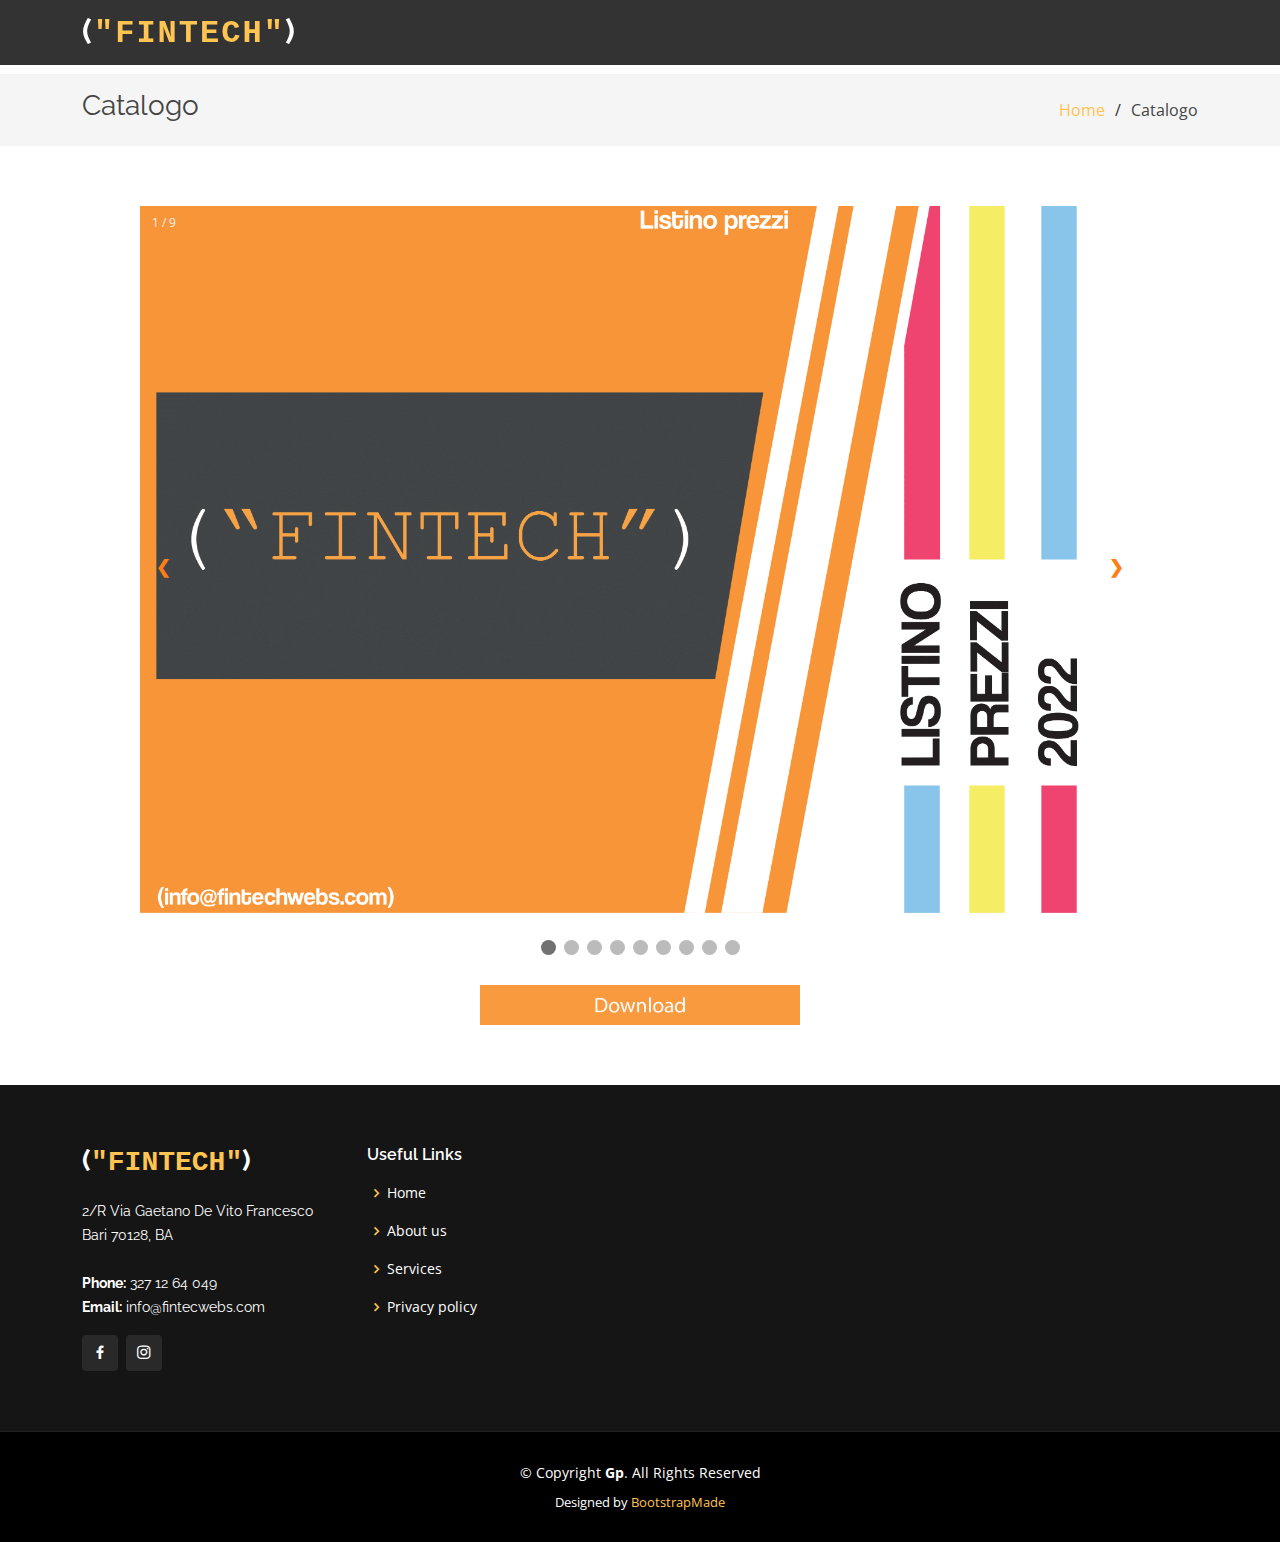
==== catalogo.html @ bb720577 "aggiunto catalogo" ====
<!DOCTYPE html>
<html lang="en">

<head>
 <meta charset="utf-8">
 <meta content="width=device-width, initial-scale=1.0" name="viewport">

  <title>Portfolio Details - Gp Bootstrap Template</title>
  <meta content="" name="description">
  <meta content="" name="keywords">
  <meta name="viewport" content="width=device-width, initial-scale=1">

  <!-- Google Fonts -->
  <link href="https://fonts.googleapis.com/css?family=Open+Sans:300,300i,400,400i,600,600i,700,700i|Raleway:300,300i,400,400i,500,500i,600,600i,700,700i|Poppins:300,300i,400,400i,500,500i,600,600i,700,700i" rel="stylesheet">

  <!-- Vendor CSS Files -->
  <link href="assets/vendor/aos/aos.css" rel="stylesheet"> 
  <link href="assets/vendor/bootstrap/css/bootstrap.min.css" rel="stylesheet"> 
  <link href="assets/vendor/bootstrap-icons/bootstrap-icons.css" rel="stylesheet">
  <link href="assets/vendor/boxicons/css/boxicons.min.css" rel="stylesheet">
  <link href="assets/vendor/glightbox/css/glightbox.min.css" rel="stylesheet">
  <link href="assets/vendor/remixicon/remixicon.css" rel="stylesheet">
  <link href="assets/vendor/swiper/swiper-bundle.min.css" rel="stylesheet">

    <!-- Template Main CSS File -->
  <link href="assets/css/style.css" rel="stylesheet">

  <!-- =======================================================
  * Template Name: Gp - v4.7.0
  * Template URL: https://bootstrapmade.com/gp-free-multipurpose-html-bootstrap-template/
  * Author: BootstrapMade.com
  * License: https://bootstrapmade.com/license/
  ======================================================== -->
<style> 

  @keyframes key {
  from {opacity: .4} 
  to {opacity: 1}
  }

/* On smaller screens, decrease text size */
@media only screen and (max-width: 300px) {
  .prev, .next,.text {font-size: 11px}
}

</style>

</head>

<body>

  <!-- ======= Header ======= -->
  <header id="header" class="fixed-top header-inner-pages">
    <div class="container d-flex align-items-center justify-content-lg-between">

      <h1 class="logo me-auto me-lg-0"><a href="index.html">(<span>"FINTECH"</span>)</a></h1>

    </div>
  </header><!-- End Header -->

  <main id="main">

    <!-- ======= Breadcrumbs ======= -->
    <section id="breadcrumbs" class="breadcrumbs">
      <div class="container">

        <div class="d-flex justify-content-between align-items-center">
          <h2>Catalogo</h2>
          <ol>
            <li><a href="index.html">Home</a></li>
            <li>Catalogo</li>
          </ol>
        </div>

      </div>
    </section><!-- End Breadcrumbs -->

  </main><!-- End #main -->


  <!-- ======= Catalogo Details Section ======= -->
  <section id="catalogo">

    <!-- Slideshow container -->
    <div class="slideshow-container">

      <!-- Full-width images with number and caption text -->
      <div class="mySlides key">
        <div class="numbertext">1 / 9</div>
        <img src="assets\img\portfolio\Catalogo\CATALOGO_PREZZI_FINTECH 1wb-1.png" style="width:100%">
      </div>

      <div class="mySlides key">
        <div class="numbertext">2 / 9</div>
        <img src="assets\img\portfolio\Catalogo\CATALOGO_PREZZI_FINTECH 2wb-1.png" style="width:100%">
      </div>

      <div class="mySlides key">
        <div class="numbertext">3 / 9</div>
        <img src="assets\img\portfolio\Catalogo\CATALOGO_PREZZI_FINTECH 3wb-1.png" style="width:100%">
      </div>

      <div class="mySlides key">
        <div class="numbertext">4 / 9</div>
        <img src="assets\img\portfolio\Catalogo\CATALOGO_PREZZI_FINTECH 4wb-1.png" style="width:100%">
      </div>

      <div class="mySlides key">
        <div class="numbertext">5 / 9</div>
        <img src="assets\img\portfolio\Catalogo\CATALOGO_PREZZI_FINTECH 5wb-1.png" style="width:100%">
      </div>

      <div class="mySlides key">
        <div class="numbertext">6 / 9</div>
        <img src="assets\img\portfolio\Catalogo\CATALOGO_PREZZI_FINTECH 6wb-1.png" style="width:100%">
      </div>

      <div class="mySlides key">
        <div class="numbertext">7 / 9</div>
        <img src="assets\img\portfolio\Catalogo\CATALOGO_PREZZI_FINTECH 7wb-1.png" style="width:100%">
      </div>

      <div class="mySlides key">
        <div class="numbertext">8 / 9</div>
        <img src="assets\img\portfolio\Catalogo\CATALOGO_PREZZI_FINTECH 8wb-1.png" style="width:100%">
      </div>

      <div class="mySlides key">
        <div class="numbertext">9 / 9</div>
        <img src="assets\img\portfolio\Catalogo\CATALOGO_PREZZI_FINTECH 9wb-1.png" style="width:100%">
      </div>


      <!-- Next and previous buttons -->
      <a class="prev" onclick="plusSlides(-1)">&#10094;</a>
      <a class="next" onclick="plusSlides(1)">&#10095;</a>
    </div>
    <br>

    <!-- The dots/circles -->
    <div style="text-align:center">
      <span class="dot" onclick="currentSlide(1)"></span>
      <span class="dot" onclick="currentSlide(2)"></span>
      <span class="dot" onclick="currentSlide(3)"></span>
      <span class="dot" onclick="currentSlide(4)"></span>
      <span class="dot" onclick="currentSlide(5)"></span>
      <span class="dot" onclick="currentSlide(6)"></span>
      <span class="dot" onclick="currentSlide(7)"></span>
      <span class="dot" onclick="currentSlide(8)"></span>
      <span class="dot" onclick="currentSlide(9)"></span>
    </div>
    
   <br>
  
     <a href="assets\img\portfolio\Catalogo\download\Binder1.pdf" download>
      <img class="center" src="assets\img\portfolio\Catalogo\bottone.png">
    </a>

     
  </section> 



  <!-- ======= Footer ======= -->
   <footer id="footer">
    <div class="footer-top">
      <div class="container">
        <div class="row">

          <div class="col-lg-3 col-md-6">
            <div class="footer-info">
              <h3>(<span>"FINTECH"</span>)</h3>
              <p>
               2/R Via Gaetano De Vito Francesco <br>
                 Bari 70128, BA<br><br>
                <strong>Phone:</strong> 327 12 64 049<br>
                <strong>Email:</strong> info@fintecwebs.com<br>
              </p>
              <div class="social-links mt-3">
                <!-- <a href="#" class="twitter"><i class="bx bxl-twitter"></i></a> -->
                <a href="#" class="facebook"><i class="bx bxl-facebook"></i></a>
                <a href="#" class="instagram"><i class="bx bxl-instagram"></i></a>
             <!--    <a href="#" class="google-plus"><i class="bx bxl-skype"></i></a> -->
              <!--   <a href="#" class="linkedin"><i class="bx bxl-linkedin"></i></a> -->
              </div>
            </div>
          </div>

          <div class="col-lg-2 col-md-6 footer-links">
            <h4>Useful Links</h4>
            <ul>
              <li><i class="bx bx-chevron-right"></i> <a href="#hero">Home</a></li>
              <li><i class="bx bx-chevron-right"></i> <a href="#about">About us</a></li>
              <!-- <li><i class="bx bx-chevron-right"></i> <a href="#">Services</a></li> -->
              <li><i class="bx bx-chevron-right"></i> <a href="#features">Services</a></li>
              <li><i class="bx bx-chevron-right"></i> <a href="#footer">Privacy policy</a></li>
            </ul>
          </div>
        </div>
      </div>
    </div>

    <div class="container">
      <div class="copyright">
        &copy; Copyright <strong><span>Gp</span></strong>. All Rights Reserved
      </div>
      <div class="credits">
        <!-- All the links in the footer should remain intact. -->
        <!-- You can delete the links only if you purchased the pro version. -->
        <!-- Licensing information: https://bootstrapmade.com/license/ -->
        <!-- Purchase the pro version with working PHP/AJAX contact form: https://bootstrapmade.com/gp-free-multipurpose-html-bootstrap-template/ -->
        Designed by <a href="https://bootstrapmade.com/">BootstrapMade</a>
      </div>
    </div>
  </footer>
  <!-- End Footer -->

  <div id="preloader"></div>
  <a href="#" class="back-to-top d-flex align-items-center justify-content-center"><i class="bi bi-arrow-up-short"></i></a>

  <!-- Vendor JS Files -->
  <script src="assets/vendor/purecounter/purecounter.js"></script>
  <script src="assets/vendor/aos/aos.js"></script>
  <script src="assets/vendor/bootstrap/js/bootstrap.bundle.min.js"></script>
  <script src="assets/vendor/glightbox/js/glightbox.min.js"></script>
  <script src="assets/vendor/isotope-layout/isotope.pkgd.min.js"></script>
  <script src="assets/vendor/swiper/swiper-bundle.min.js"></script>
  <script src="assets/vendor/php-email-form/validate.js"></script>

  <!-- Template Main JS File -->
  <script src="assets/js/main.js"></script>

  <script>
let slideIndex = 1;
showSlides(slideIndex);

function plusSlides(n) {
  showSlides(slideIndex += n);
}

function currentSlide(n) {
  showSlides(slideIndex = n);
}

function showSlides(n) {
  let i;
  let slides = document.getElementsByClassName("mySlides");
  let dots = document.getElementsByClassName("dot");
  if (n > slides.length) {slideIndex = 1}    
  if (n < 1) {slideIndex = slides.length}
  for (i = 0; i < slides.length; i++) {
    slides[i].style.display = "none";  
  }
  for (i = 0; i < dots.length; i++) {
    dots[i].className = dots[i].className.replace(" active", "");
  }
  slides[slideIndex-1].style.display = "block";  
  dots[slideIndex-1].className += " active";
}
</script>

</body>

</html>
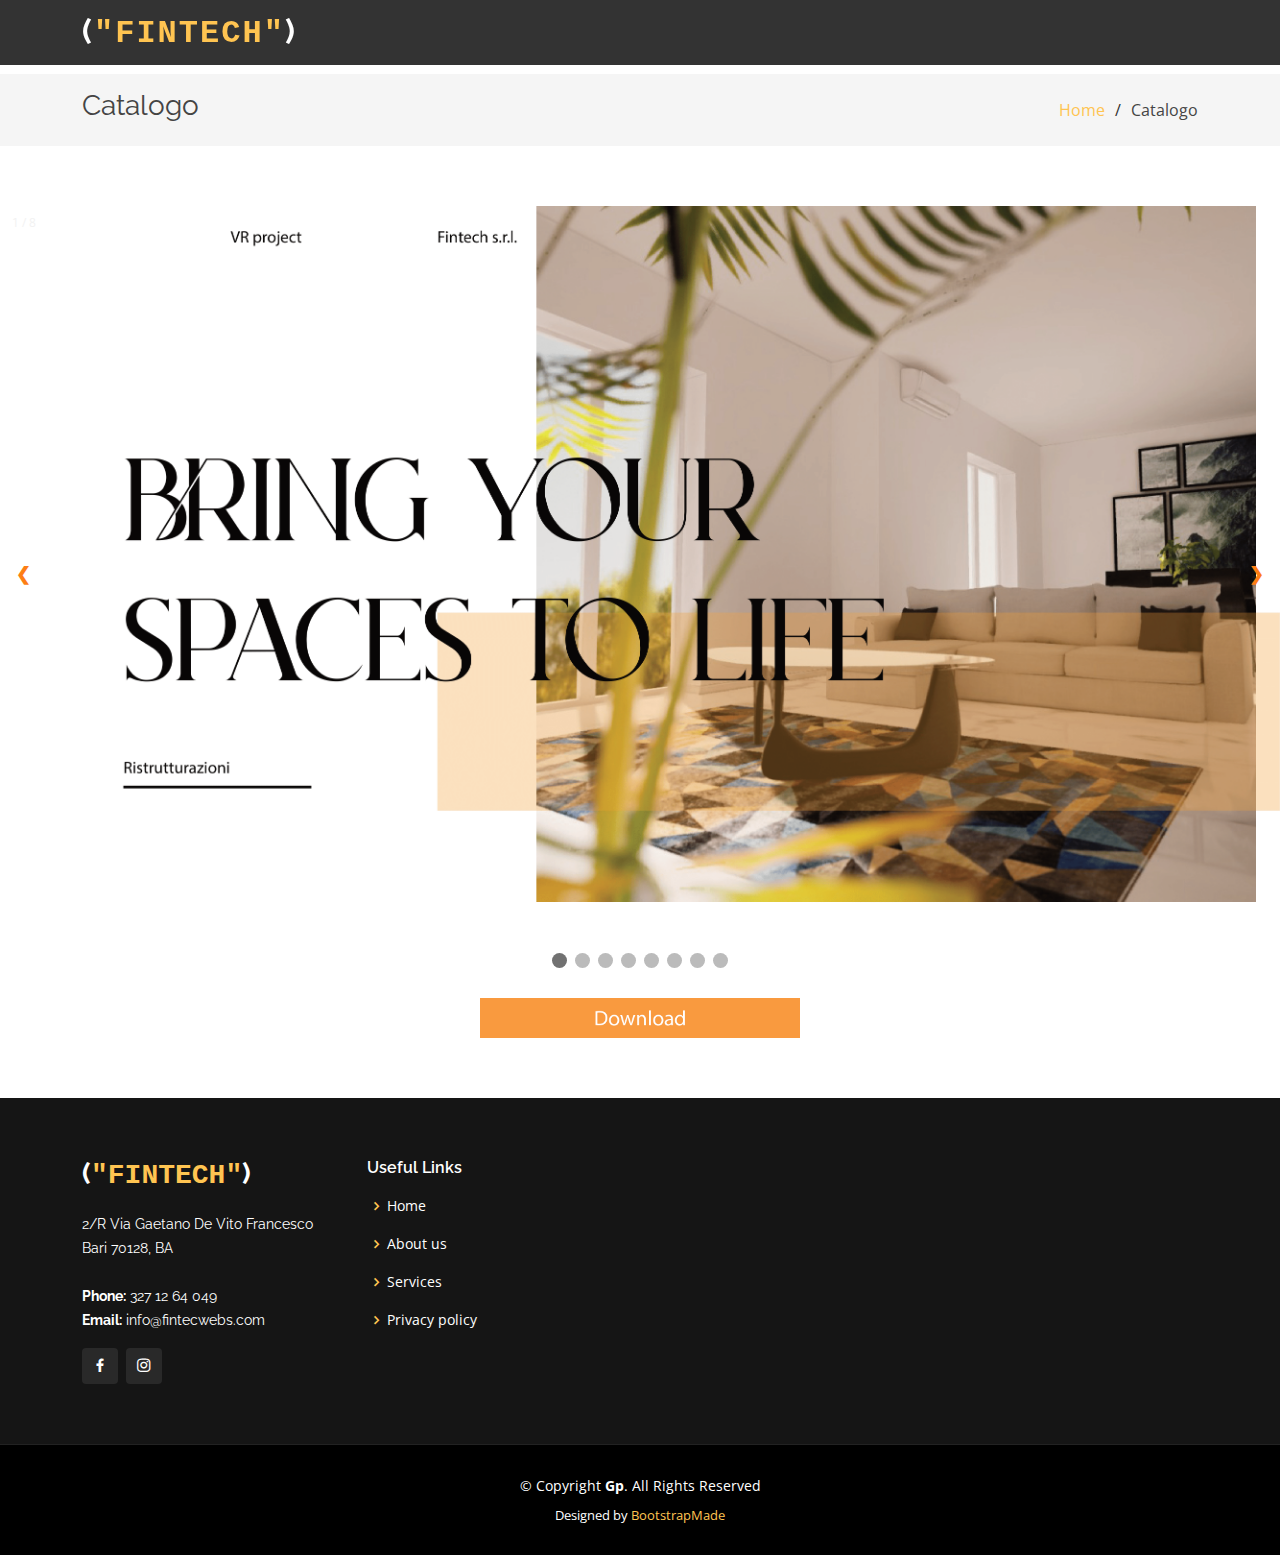
==== commit a83272d2: "sistemato catalogo" ====
--- a/catalogo.html
+++ b/catalogo.html
@@ -86,48 +86,43 @@
 
       <!-- Full-width images with number and caption text -->
       <div class="mySlides key">
-        <div class="numbertext">1 / 9</div>
-        <img src="assets\img\portfolio\Catalogo\CATALOGO_PREZZI_FINTECH 1wb-1.png" style="width:100%">
-      </div>
-
-      <div class="mySlides key">
-        <div class="numbertext">2 / 9</div>
-        <img src="assets\img\portfolio\Catalogo\CATALOGO_PREZZI_FINTECH 2wb-1.png" style="width:100%">
-      </div>
-
-      <div class="mySlides key">
-        <div class="numbertext">3 / 9</div>
-        <img src="assets\img\portfolio\Catalogo\CATALOGO_PREZZI_FINTECH 3wb-1.png" style="width:100%">
-      </div>
-
-      <div class="mySlides key">
-        <div class="numbertext">4 / 9</div>
-        <img src="assets\img\portfolio\Catalogo\CATALOGO_PREZZI_FINTECH 4wb-1.png" style="width:100%">
-      </div>
-
-      <div class="mySlides key">
-        <div class="numbertext">5 / 9</div>
-        <img src="assets\img\portfolio\Catalogo\CATALOGO_PREZZI_FINTECH 5wb-1.png" style="width:100%">
-      </div>
-
-      <div class="mySlides key">
-        <div class="numbertext">6 / 9</div>
-        <img src="assets\img\portfolio\Catalogo\CATALOGO_PREZZI_FINTECH 6wb-1.png" style="width:100%">
-      </div>
-
-      <div class="mySlides key">
-        <div class="numbertext">7 / 9</div>
-        <img src="assets\img\portfolio\Catalogo\CATALOGO_PREZZI_FINTECH 7wb-1.png" style="width:100%">
-      </div>
-
-      <div class="mySlides key">
-        <div class="numbertext">8 / 9</div>
-        <img src="assets\img\portfolio\Catalogo\CATALOGO_PREZZI_FINTECH 8wb-1.png" style="width:100%">
-      </div>
-
-      <div class="mySlides key">
-        <div class="numbertext">9 / 9</div>
-        <img src="assets\img\portfolio\Catalogo\CATALOGO_PREZZI_FINTECH 9wb-1.png" style="width:100%">
+        <div class="numbertext">1 / 8</div>
+        <img src="assets\img\portfolio\Catalogo\Fintech-1.png" style="width:100%">
+      </div>
+
+      <div class="mySlides key">
+        <div class="numbertext">2 / 8</div>
+        <img src="assets\img\portfolio\Catalogo\Fintech-2.png" style="width:100%">
+      </div>
+
+      <div class="mySlides key">
+        <div class="numbertext">3 / 8</div>
+        <img src="assets\img\portfolio\Catalogo\Fintech-3.png" style="width:100%">
+      </div>
+
+      <div class="mySlides key">
+        <div class="numbertext">4 / 8</div>
+        <img src="assets\img\portfolio\Catalogo\Fintech-4.png" style="width:100%">
+      </div>
+
+      <div class="mySlides key">
+        <div class="numbertext">5 / 8</div>
+        <img src="assets\img\portfolio\Catalogo\Fintech-5.png" style="width:100%">
+      </div>
+
+      <div class="mySlides key">
+        <div class="numbertext">6 / 8</div>
+        <img src="assets\img\portfolio\Catalogo\Fintech-6.png" style="width:100%">
+      </div>
+
+      <div class="mySlides key">
+        <div class="numbertext">7 / 8</div>
+        <img src="assets\img\portfolio\Catalogo\Fintech-7.png" style="width:100%">
+      </div>
+
+      <div class="mySlides key">
+        <div class="numbertext">8 / 8</div>
+        <img src="assets\img\portfolio\Catalogo\Fintech-8.png" style="width:100%">
       </div>
 
 
@@ -147,12 +142,11 @@
       <span class="dot" onclick="currentSlide(6)"></span>
       <span class="dot" onclick="currentSlide(7)"></span>
       <span class="dot" onclick="currentSlide(8)"></span>
-      <span class="dot" onclick="currentSlide(9)"></span>
     </div>
     
    <br>
   
-     <a href="assets\img\portfolio\Catalogo\download\Binder1.pdf" download>
+     <a href="assets\img\portfolio\Catalogo\download\Fintech.pdf" download>
       <img class="center" src="assets\img\portfolio\Catalogo\bottone.png">
     </a>
 
--- a/assets/css/style.css
+++ b/assets/css/style.css
@@ -935,7 +935,7 @@
   color: #626262;
 }
 .counts .image {
-  background: url("../img/counts-img.jpg") center center no-repeat;
+  background: url("../img/counts1.jpg") center center no-repeat;
   background-size: cover;
   min-height: 400px;
 }
@@ -983,8 +983,8 @@
   color: #fff;
 }
 .testimonials .testimonial-item .testimonial-img {
-  width: 100px;
-  border-radius: 50%;
+  width: auto;
+ /* border-radius: 50%;*/
   border: 6px solid rgba(255, 255, 255, 0.15);
   margin: 0 auto;
 }
@@ -1446,7 +1446,7 @@
 
  /* Slideshow container */
 #catalogo .slideshow-container {
-  max-width: 1000px;
+  max-width: 1300px;
   position: relative;
   margin: auto;
 }
